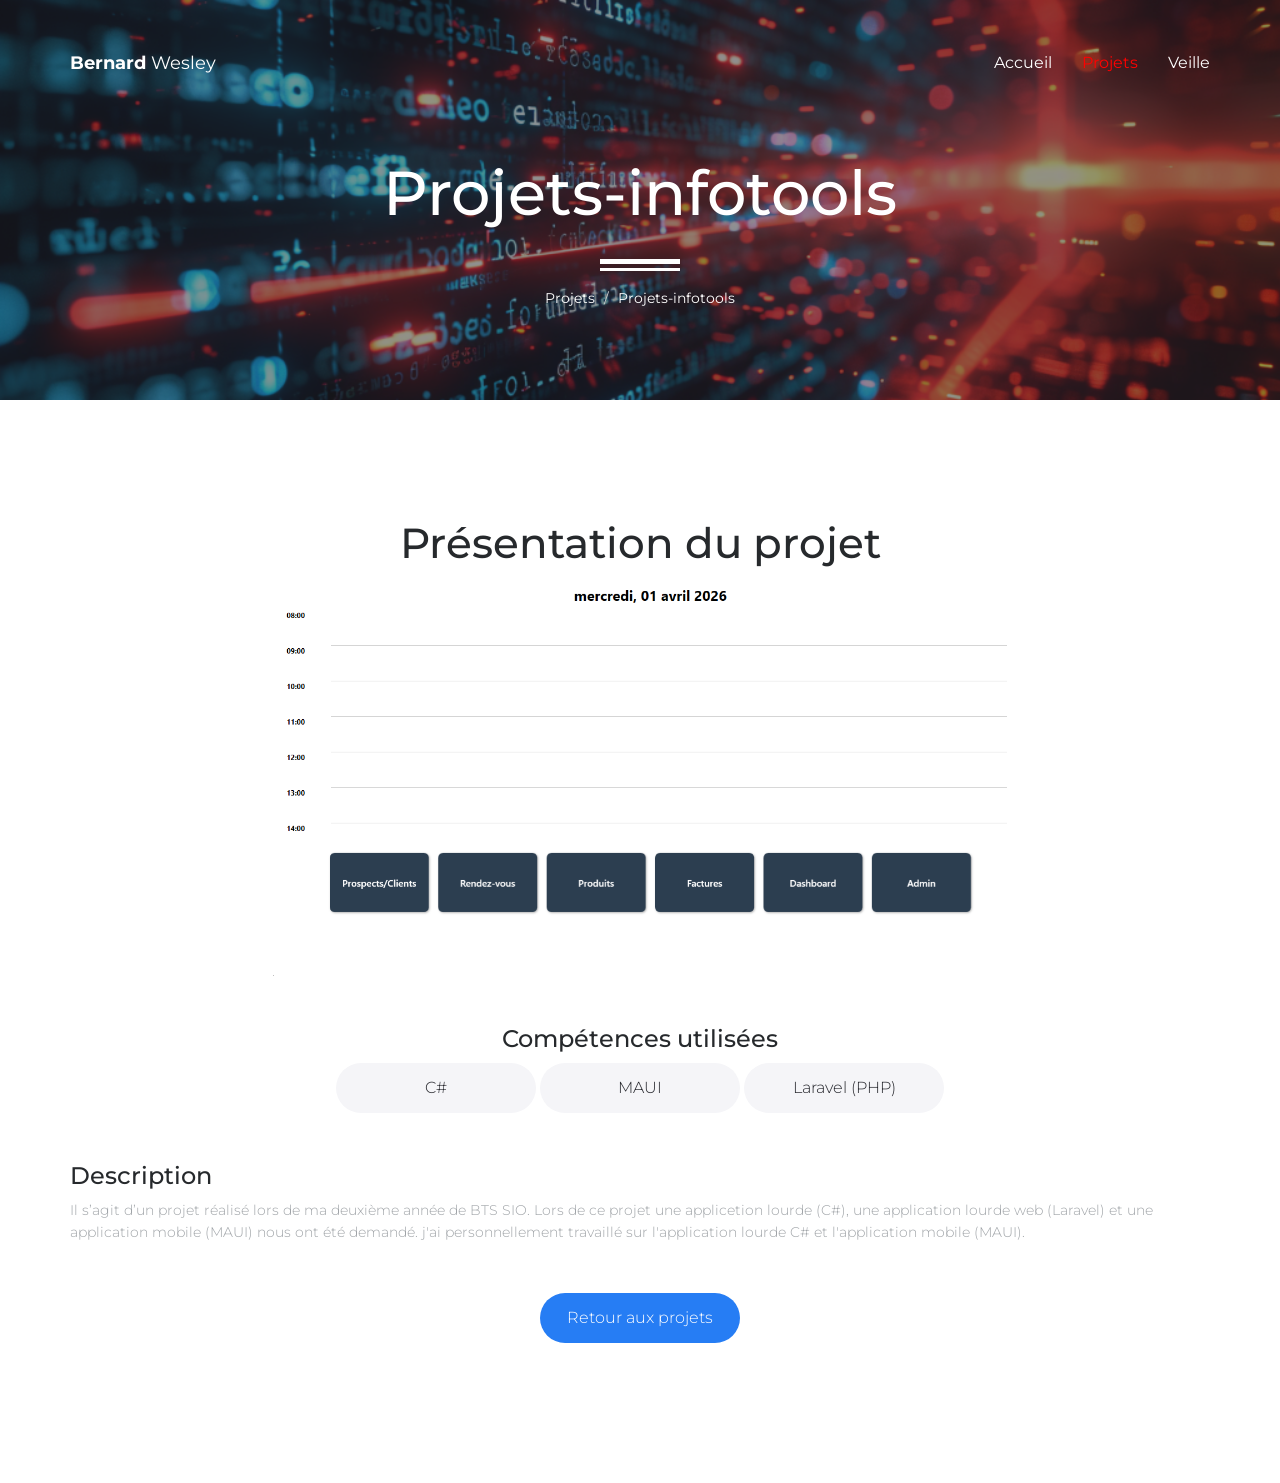
==== projet-infotools.html @ 06a6c870 "mise à jour du portfolio" ====
<!DOCTYPE html>
<html lang="en">
<head>

    <!-- Basic Page Needs
    ================================================== -->
    <meta http-equiv="Content-Type" content="text/html; charset=utf-8">
    <meta http-equiv="X-UA-Compatible" content="IE=edge">

    <title>Projets</title>

    <meta name="description" content="">
    <meta name="author" content="">
    <meta name="keywords" content="">

    <!-- Mobile Specific Metas
    ================================================== -->
    <meta name="viewport" content="width=device-width, minimum-scale=1.0, maximum-scale=1.0">
    <meta name="apple-mobile-web-app-capable" content="yes">

    <!-- Fonts -->
    <link href="https://fonts.googleapis.com/css?family=Montserrat:300,300i,400,600,700" rel="stylesheet">
    <link rel="stylesheet" href="http://cdnjs.cloudflare.com/ajax/libs/font-awesome/4.4.0/css/font-awesome.min.css">

    <!-- Favicon
    ================================================== -->
    <link rel="apple-touch-icon" sizes="180x180" href="assets/img/apple-touch-icon.png">
    <link rel="icon" type="image/png" sizes="16x16" href="assets/img/icon.png">

    <!-- Stylesheets
    ================================================== -->
    <!-- Bootstrap core CSS -->
    <link href="assets/css/bootstrap.min.css" rel="stylesheet">

    <!-- Custom styles for this template -->
    <link href="assets/css/style.css" rel="stylesheet">
    <link href="assets/css/responsive.css" rel="stylesheet">

    <!-- HTML5 shim and Respond.js IE8 support of HTML5 elements and media queries -->
    <!--[if lt IE 9]>
    <script src="https://oss.maxcdn.com/libs/html5shiv/3.7.0/html5shiv.js"></script>
    <script src="https://oss.maxcdn.com/libs/respond.js/1.4.2/respond.min.js"></script>
    <![endif]-->

</head>
<body>

    <header id="masthead" class="site-header site-header-white">
        <nav id="primary-navigation" class="site-navigation">
            <div class="container">

                <div class="navbar-header">
                   
                    <a href="index.html" class="site-title"><span>Bernard</span> Wesley</a>
                
                </div><!-- /.navbar-header -->

                <div class="collapse navbar-collapse" id="agency-navbar-collapse">

                    <ul class="nav navbar-nav navbar-right">

                        <li><a href="index.html">Accueil</a></li>
                        <li class="active"><a href="projets.html" data-toggle="dropdown">Projets</a></li>
                        <li><a href="veille.html">Veille</a></li>
                        
                    </ul>

                </div>

            </div>   
        </nav><!-- /.site-navigation -->
    </header><!-- /#mastheaed -->

    <div id="hero" class="hero overlay subpage-hero portfolio-hero">
        <div class="hero-content">
            <div class="hero-text">
                <h1>Projets-infotools</h1>
                <ol class="breadcrumb">
                  <li class="breadcrumb-item"><a href="projets.html">Projets</a></li>
                  <li class="breadcrumb-item active">Projets-infotools</li>
                </ol>
            </div><!-- /.hero-text -->
        </div><!-- /.hero-content -->
    </div><!-- /.hero -->

<!-- CONTENU -->
<main class="site-main">
    <section class="site-section">
        <div class="container">

            <!-- Titre -->
            <h2 class="text-center mb-50">Présentation du projet</h2>

            <!-- Image -->
            <div class="text-center">
                <img src="assets/img/infotools.png" class="img-fluid" style="max-height:400px;" alt="">
            </div>

            <!-- Compétences -->
            <div class="text-center mt-50">
                <h3>Compétences utilisées</h3>

                <span class="btn btn-gray">C#</span>
                <span class="btn btn-gray">MAUI</span>
                <span class="btn btn-gray">Laravel (PHP)</span>
            </div>

            <!-- Description -->
            <div class="mt-50">
                <h3>Description</h3>

                <p>
                    Il s’agit d’un projet réalisé lors de ma deuxième année de BTS SIO.
                    Lors de ce projet une applicetion lourde (C#), une application lourde web (Laravel) et une application mobile (MAUI) nous ont été demandé. 
                    j'ai personnellement travaillé sur l'application lourde C# et l'application mobile (MAUI).
                </p>

            </div>

            <!-- Bouton retour -->
            <div class="text-center mt-50">
                <a href="projets.html" class="btn btn-fill">Retour aux projets</a>
            </div>

        </div>
    </section>
</main>

</body>
</html>
---- assets/css/style.css ----
/*
 * Theme Name: 
 * Theme URI: 
 * Author: Milan Savov, Nikola Kostov
 * Author URI/Mail: milan.savov@gmail.com, nikolakostov1991@gmail.com
 * Version: 1.0
 * */

 /* TABLE OF CONTENT 
*
* - CUSTOM RESETS
    - Buttons
    - Forms
* - LAYOUT
* - HEADER 
    - Site Logo
    - Navigation
* - HERO (BANNER)
* - HOMEPAGE SECTIONS
    - Features 
    - Services
    - Map Feature 
    - Portfolio
    - Newsletter 
* - FOOTER
* - PAGES
    - PORTFOLIO
    - PORTFOLIO ITEM
    - BLOG
    - BLOG POST
    - CONTACT
*
*/


/* CUSTOM RESETS
================================================== */
a {
    transition: all 0.25s ease-in-out;
    -moz-transition: all 0.25s ease-in-out;
    -webkit-transition: all 0.25s ease-in-out;
    -o-transition: all 0.25s ease-in-out;
    -ms-transition: all 0.25s ease-in-out;
    cursor: pointer;
    color: #9fa3a7;
}

a:focus,
a:hover {
    color: #6fc754;
    outline: 0 none;
    text-decoration: none;
}

p {
    margin-bottom: 0;
    font-size: 14px;
    font-weight: 300;
    color: #9fa3a7;
    line-height: 22px;
}

h1 {
    font-size: 62px;
}

h2 {
    font-size: 42px;
}

h1,h2,h3,h4,h5 {
    color: #26292c;
}

p + p {
    margin-top: 40px;
}

/* Buttons */
.btn {
    line-height: 50px;
    min-width: 200px;
    font-size: 16px;
    font-weight: 300;
    border: 0;
    border-radius: 50px;
    color: #26272d;
    background-color: #fff;
    padding: 0;
    transition: color 0.25s ease-in-out, background-color 0.25s ease-in-out;
    -moz-transition: color 0.25s ease-in-out, background-color 0.25s ease-in-out;
    -webkit-transition: color 0.25s ease-in-out, background-color 0.25s ease-in-out;
    -o-transition: color 0.25s ease-in-out, background-color 0.25s ease-in-out;
    -ms-transition: color 0.25s ease-in-out, background-color 0.25s ease-in-out;
}

.btn-border {
    border: 1px solid #26272d;
}

.btn-fill {
    background-color: #267df4;
    color: #fff;
}

.btn-gray {
    background-color: #f5f5f8;
    color: #26272d;
}

.btn-green {
    background-color: #6fc754;
    color: #fff;  
}

.btn:hover,
button.btn:hover,
.btn:focus,
button.btn:focus {
    background-color: #26272d;
    color: #fff;
}

.btn-gray:hover,
.btn-gray:focus {
    background-color: #ff0000;
    color: #fff;    
}

/* 
 * Forms 
 */
/* Input fields */
.form-group {
    position: relative;
    margin: 0 auto;
    width: 100%;
}

.form-control {
    border-radius: 25px;
    height: 50px;
    padding: 15px 20px;
    border-color: #f5f5f8;
}

.form-control + .form-control {
    margin-top: 10px;
}

.form-control:focus {
    background-color: #f5f5f8;
    border-color: #f5f5f8;
    box-shadow: none;
    outline: none;
}

.form-group .btn {
    position: absolute;
    top: 5px;
    right: 5px;
    line-height: 40px;
    min-width: 60px;
    font-size: 16px;
    border-radius: 25px;
}

.form-control-comment {
    height: 100px;
    resize: none;
}

.search-form .form-group .form-control {
    padding-right: 80px;
}

/* ELEMENTS
================================================== */
/* Checkbox fields */
input[type=checkbox],
input[type=radio] {
    position: absolute;
    visibility: hidden;
    height: auto;
    margin-top: 0;
}

.checkbox {
    margin: 0;
} 

.checkbox + .checkbox,
.radio-btn + .radio-btn {
    margin-top: 15px;
}

.checkbox [type="checkbox"]:not(:checked) + label,
.checkbox [type="checkbox"]:checked + label {
    position: relative;
    padding-left: 30px;
    cursor: pointer;
}

.checkbox [type="checkbox"]:not(:checked) + label:before,
.checkbox [type="checkbox"]:checked + label:before {
    content: '';
    position: absolute;
    left:0; 
    width: 20px; 
    height: 20px;
    background-color: #fff;
    border: 1px solid #f5f5f8;
    border-radius: 3px;
    box-shadow: none;
    transition: border-color .2s;
    -webkit-transition: border-color .2s;
    -ms-transition: border-color .2s;
    -o-transition: border-color .2s;
    -ms-transition: border-color .2s;
}

.checkbox [type="checkbox"]:not(:checked) + label:after,
.checkbox [type="checkbox"]:checked + label:after {
    content: '\f00c';
    font-family: 'FontAwesome';
    position: absolute;
    top: 50%;
    left: 0;
    text-align: center;
    font-size: 15px;
    height: 20px;
    width: 20px;
    border-radius: 3px;
    color: #fff;
    background-color: #6fc754;
    transform: translateY(-50%);
    -webkit-transform: translateY(-50%);
    -ms-transform: translateY(-50%);
    -o-transform: translateY(-50%);
    -ms-transform: translateY(-50%);
      transition: opacity .2s;
    -webkit-transition: opacity .2s;
    -ms-transition: opacity .2s;
    -o-transition: opacity .2s;
    -ms-transition: opacity .2s;
}

.checkbox [type="checkbox"]:not(:checked) + label:after {
    opacity: 0;
}

.checkbox [type="checkbox"]:checked + label:after {
    opacity: 1;
}

.checkbox [type="checkbox"]:disabled:not(:checked) + label:before,
.checkbox [type="checkbox"]:disabled:checked + label:before {
    box-shadow: none;
    border-color: #bbb;
    background-color: #ddd;
}

.checkbox [type="checkbox"]:disabled:checked + label:after {
    color: #999;
}
.checkbox [type="checkbox"]:disabled + label {
    color: #aaa;
}

.checkbox [type="checkbox"]:checked:focus + label:before,
.checkbox [type="checkbox"]:not(:checked):focus + label:before {
    border: 1px dotted #6fc754;
}

.checkbox [type="checkbox"]:not(:checked) + label:hover:before,
.checkbox [type="checkbox"]:checked + label:hover:before {
    border: 1px solid #6fc754;
}

/* Radiobutton fields */
.radio-btn label {
    font-weight: 400;
}

.radio-btn [type="radio"]:not(:checked) + label,
.radio-btn [type="radio"]:checked + label {
    position: relative;
    padding-left: 30px;
    cursor: pointer;
    margin-bottom: 0;
}

.radio-btn [type="radio"]:not(:checked) + label:before,
.radio-btn [type="radio"]:checked + label:before {
    content: '';
    position: absolute;
    left:0; 
    top: 50%;
    width: 20px;
    height: 20px;
    background-color: #fff;
    border: 1px solid #f5f5f8;
    border-radius: 50px;
    box-shadow: none;
    transform: translateY(-50%);
    -webkit-transform: translateY(-50%);
    -ms-transform: translateY(-50%);
    -o-transform: translateY(-50%);
    -ms-transform: translateY(-50%);
    transition: border-color .2s;
    -webkit-transition: border-color .2s;
    -ms-transition: border-color .2s;
    -o-transition: border-color .2s;
    -ms-transition: border-color .2s;
}

.radio-btn [type="radio"]:not(:checked) + label:after,
.radio-btn [type="radio"]:checked + label:after {
    content: '';
    position: absolute;
    width: 12px;
    height: 12px;
    top: 50%;
    left: 4px;
    background-color: #6fc754;
    border-radius: 50px;
    transform: translateY(-50%);
    -webkit-transform: translateY(-50%);
    -ms-transform: translateY(-50%);
    -o-transform: translateY(-50%);
    -ms-transform: translateY(-50%);
    transition: opacity .2s;
    -webkit-transition: opacity .2s;
    -ms-transition: opacity .2s;
    -o-transition: opacity .2s;
    -ms-transition: opacity .2s;
}

.radio-btn [type="radio"]:not(:checked) + label:after {
    opacity: 0;
}
.radio-btn [type="radio"]:checked + label:after {
    opacity: 1;
}

.radio-btn [type="radio"]:disabled:not(:checked) + label:before,
.radio-btn [type="radio"]:disabled:checked + label:before {
    box-shadow: none;
    border-color: #bbb;
    background-color: #ddd;
}

.radio-btn [type="radio"]:disabled:checked + label:after {
    color: #999;
}

.radio-btn [type="radio"]:disabled + label {
    color: #aaa;
}

.radio-btn [type="radio"]:checked:focus + label:before,
.radio-btn [type="radio"]:not(:checked):focus + label:before {
    border: 1px dotted #6fc754;
}

.radio-btn [type="radio"]:checked + label:hover:before,
.radio-btn [type="radio"]:not(:checked) + label:hover:before {
    border: 1px solid #6fc754;
}

/* Selectpicker */
select {
    position: absolute !important;
    bottom: 0;
    left: 50%;
    display: block !important;
    width: .5px !important;
    height: 100% !important;
    padding: 0 !important;
    opacity: 0 !important;
    border: none;
}

.bootstrap-select .btn {
    border: 1px solid #26272d;
    border-radius: 10px;
}

.bootstrap-select span.pull-left {
    padding-left: 10px;
}

.bootstrap-select.btn-group .dropdown-menu.inner {
    position: static; *
    float: none;
    border: 0;
    padding: 0;
    margin: 0;
    border-radius: 0;
    -webkit-box-shadow: none;
    box-shadow: none;
}

.bootstrap-select.open .dropdown-menu {
    display: block;
    border: 1px solid #26272d; 
    border-radius: 10px;
}

.bootstrap-select.btn-group .dropdown-menu {
    padding: 5px 0;
    min-width: 100%;
    overflow: hidden;
    -webkit-box-sizing: border-box;
    -moz-box-sizing: border-box;
    box-sizing: border-box;
    z-index: 9999;
}

.bootstrap-select .dropdown-menu {
    display: none;
    visibility: visible;
    opacity: 1;
    padding: 0;
}

.bootstrap-select .bs-caret {
    float: right;
    padding-right: 10px;
}

.bootstrap-select .bs-caret .caret {
    border-top: 6px dashed;
    border-top: 6px solid\9;
    border-right: 6px solid transparent;
    border-left: 6px solid transparent;   
}

.bootstrap-select .selected {
    color: #6fc754;
}

.bootstrap-select .check-mark {
    display: none;
}

/*  Tabs  */
.tab-style {
    border-bottom: none;
}

.tab-style + .tab-content {
    padding: 15px;
    border: 1px solid #26272d;
    border-bottom-left-radius: 10px;
    border-bottom-right-radius: 10px;
    border-top-right-radius: 10px;
}

.nav-tabs.tab-style > li.active > a,
.nav-tabs.tab-style > li > a:hover {
    border: 1px solid #eb0000;
    background-color: #ff0000;
    color: #fff;
}

.nav-tabs.tab-style > li > a {
    position: relative;
    color: #26272d;
    margin-right: 0;
    border: 1px solid #26272d;
    border-top-left-radius: 10px;
    border-top-right-radius: 10px;
}

.nav-tabs.tab-style > li + li {
    margin-left: 10px;
}

/* Accordion */
.accordion.panel-group {
    margin-bottom: 0;
}

.accordion.panel-group .panel + .panel {
    margin-top: 0;
}

.accordion .panel {
    border: 0;
    box-shadow: none;
    border: 1px solid #26272d;
    border-bottom: 0;
    border-radius: 0;
}

.accordion .panel:first-child,
.accordion .panel:first-child .panel-heading a {
    border-top-right-radius:10px;
    border-top-left-radius:10px;
}

.accordion .panel:last-child {
    border-bottom-right-radius:10px;
    border-bottom-left-radius:10px;
    border-bottom: 1px solid #26272d;
}

.accordion .panel:last-child .panel-heading a.collapsed {
    border-bottom-right-radius:10px;
    border-bottom-left-radius:10px;
}

.accordion .collapsed {
    height: auto;
}

.accordion .panel-heading {
    background-color: transparent;
    padding: 0;
}

.accordion .panel-heading a {
    display: inline-block;
    position: relative;
    width: 100%;
    padding: 10px 40px 10px 15px;
}

.accordion .panel-heading a.collapsed {
    background-color: transparent;
    color: #26272d;
}

.accordion .panel-heading a.collapsed:hover,
.accordion.accordion-gray .panel-heading a.collapsed:hover,
.accordion .panel-heading a {
    background-color: #6fc754;   
    color: #fff; 
}

.accordion .panel-heading a.collapsed::after {
    content: "\f107";
}

.accordion .panel-heading a::after {
    font-family: "FontAwesome";
    content: "\f106";
    position: absolute;
    top: 50%;
    right: 15px;
    transform: translateY(-50%);
    -moz-transform: translateY(-50%);
    -o-transform: translateY(-50%);
    -ms-transform: translateY(-50%);
    -webkit-transform: translateY(-50%);
}

.panel-group .panel-heading+.panel-collapse>.list-group, 
.panel-group .panel-heading+.panel-collapse>.panel-body {
    border: none;
}

/* Pagination */
.pagination {
  margin: 0;
  vertical-align: middle;
}

.pagination > li > a {
  border: none;
  color: #292a2c;
  background-color: #f5f5f8;
  padding: 10px 15px;
  border-radius: 10px;
  font-size: 12px;
}

.pagination > li + li > a {
  margin-left: 5px;
}

.pagination > li > a:hover,
.pagination > li.active > a:hover {
  background-color: #ff0000;
  color: #fff;
}

.pagination > li:first-child > a {
  border-top-left-radius: 10px;
  border-bottom-left-radius: 10px;
}

.pagination > li:last-child > a {
  border-top-right-radius: 10px;
  border-bottom-right-radius: 10px;
}

.pagination > li.more > a {
  margin-left: 0;
  padding: 10px 5px;
  pointer-events: none;
  background-color: transparent;
}

.pagination > li.more + li > a {
  margin-left: 0;
}

/* LAYOUT
================================================== */
html, body {
    width: 100%;
    height: 100%;
    margin: 0;
    padding: 0;
    font-family: 'Montserrat', sans-serif;
    color: #26272d;
}

.img-res {
    display: block;
    width: 100vw;
    height: 100vh;
    max-width: 100%;
    max-height: 100%;
    object-fit: cover;
}

/* Background colors */
.gray-bg {
  background-color: #f5f5f8;
}

/* Margin and padding resets */
.mb-10 {margin-bottom: 10px;}
.mt-20 {margin-top: 20px;}
.mt-50 {margin-top: 50px;}

/* HEADER
================================================== */
.site-header {
    position: absolute;
    padding: 50px 0 0;
    background-color: transparent;
    width: 100%;
    z-index: 3;
}

/* Site-logo */
.site-title {
    font-size: 18px;
    line-height: 26px;
    color: #26272d;
}

.site-title:hover {
    color: #26272d;   
}

.site-title span {
    font-weight: 700;
}

.site-title a:hover {
    color: #fff;
}

/* Navigation */
.navbar-collapse {
    text-align: center;
}

.navbar-nav {
    float: none;
    display: inline-block;
}

.navbar-nav > li > a, 
.slicknav_nav > li > a {
    padding: 0;
    font-size: 16px;
    position: relative;
    color: #26272d;
    line-height: 26px;
}

.site-header-white .navbar-nav > li > a,
.site-header-white .site-title {
    color: #fff;
}

.navbar-nav > li > a i {
    margin-left: 5px;
}

.navbar-nav > li + li {
    margin-left: 30px;
}

.nav .open > a, 
.nav .open > a:focus, 
.nav .open > a:hover,
.navbar-nav > li > a:hover,
.navbar-nav > li > a:focus,
.navbar-nav > li.active > a,
.navbar-collapse li a:hover,
.dropdown.open > a, 
.site-header-white .dropdown.open > a,
.dropdown-menu a:hover, 
.dropdown:hover > a, 
.dropdown-menu>li>a:focus,
.dropdown-menu li a:hover,
.slicknav_nav > li.active a,
.slicknav_open .slicknav_arrow,
.slicknav_nav > li a:hover {
    background-color: transparent;
    color: #ff0000;
}

.navbar-toggle {
    border-color: #fff;
    margin: 0 15px 0 0;
    position: relative;
    top: -1px;
}

.navbar-toggle:hover,
.navbar-toggle[aria-expanded=true] {
    background-color: #fff;
    border-color: #000;
    cursor: pointer;
}

.navbar-toggle:hover .icon-bar,
.navbar-toggle[aria-expanded=true] .icon-bar {
    background-color: #000;
}

.navbar-toggle  .icon-bar {
    background-color: #fff;
}

.navbar-nav .dropdown-menu {
    display: block;
    opacity: 0;
    visibility: hidden;
    border-radius: 0;
    min-width: 130px;
    border: 0;
    border-top: 5px solid #6fc754;
    top: 140%;
    transition: all 0.4s;
    -moz-transition: all 0.4s;
    -webkit-transition: all 0.4s;
    -o-transition: all 0.4s;
    -ms-transition: all 0.4s;
}

.navbar-nav li a:hover + .dropdown-menu,
.navbar-nav .dropdown-menu:hover {
    opacity: 1;
    visibility: visible;
    top: 100%;
    transition-delay: 0s;
}

.dropdown-menu li a {
    padding: 5px 15px;
    position: relative;
    left: 0;
}

.dropdown-menu li a:hover {
    left: 15px;
}

/* HERO
================================================== */
.hero { 
    background: url("../img/apprendre-la-programmation-informatique-755x487.jpg") no-repeat center / cover; 
    height: 100%;
    width: 100%;
    display: table;
    position: relative;
}

.overlay:before {
  content: '';
  background-color: rgba(255,255,255,0.5);
  height: 100%;
  width: 100%;
  position: absolute;
  top: 0;
  left: 0;
  z-index: 0;
}

.hero-content {
    display: table-cell;
    vertical-align: middle;
    padding-top: 75px;
}

.hero-text {
    max-width: 890px;
    width: 100%;
    margin: 0 auto;
    padding: 0 15px;
    text-align: center;
}

.hero-text h1 {
    position: relative;
    margin: 0;
}

.hero-text p {
    position: relative;
    margin: 45px 0 30px;
    font-size: 20px;
    color: #26272d;
}

.hero-text .btn {
    position: relative;
    background-color: transparent;
}

.hero-text .btn:hover {
    background-color: #26272d;
    color: #fff;
}

.hero .breadcrumb {
    padding-top: 60px;
    margin-bottom: 0;
}

.hero .breadcrumb:before {
    content: '';
    display: block;
    position: absolute;
    left: 50%;
    bottom: 45px;
    height: 12px;
    width: 80px;
    border-top: 5px solid #fff;
    border-bottom: 3px solid #fff;
    transform: translateX(-50%);
    -moz-transform: translateX(-50%);
    -webkit-transform: translateX(-50%);
    -o-transform: translateX(-50%);
    -ms-transform: translateX(-50%);
}

.subpage-hero {
    height: 400px;
}

.subpage-hero.overlay:before {
    background-color: rgba(38,39,45,0.5);
}

.subpage-hero .hero-content,
.subpage-hero .hero-content h1,
.subpage-hero a  {
    color: #fff;
}

.subpage-hero a:hover {
    color: #ff0000;
}

.portfolio-hero {
    background: url(../img/Bts-informatique-1024x400.png) no-repeat center / cover;     
}

.blog-hero {
    background: url(../img/blog-hero.jpg) no-repeat center / cover;     
}

.contact-hero {
    background: url(../img/contact-hero.jpg) no-repeat center / cover;     
}

/* SITEMAIN
================================================== */
/* site-section */
.site-section {
   padding: 100px 0 140px;
}

.subheading-text {
    font-size: 20px;
    font-style: italic;
}

.heading-separator {
    position: relative;
    margin: 0;
    padding-bottom: 70px;
}

.heading-separator:after {
    content: "";
    position: absolute;
    bottom: 25px;
    left: 0;
    right: 0;
    height: 2px;
    width: 50px;
    margin: 0 auto;
    background-color: #267df4;
}

/* Section: Features */
.section-features h2 {
    padding-bottom: 40px;
    font-size: 30px;
}

.section-features img {
    position: absolute;
    right: 15px;
    height: 380px;
}

/* Section: Services */
.section-services .subheading-text {
    margin-bottom: 90px;
}

.section-services .col-md-3:nth-child(n+5) .service {
    margin-top: 60px;
}

.service {
    min-height: 250px;
}

.service-title {
    margin: 35px 0 25px;
    font-size: 13px;
    text-transform: uppercase;
}

.service-info {
    font-size: 13px; 
}

/* Section: Map Feature */
.section-map-feature {
    padding-top: 250px;
    background: #071021 url(../img/map.png) no-repeat top center / cover; 
}

.section-map-feature h2 {
    padding-bottom: 30px;
    margin: 0;
}

.section-map-feature h2,
.section-map-feature p {
    color: #fff;
}

.section-map-feature .btn {
    margin: 80px 0 215px;
}

.counter {
    margin-bottom: 30px;
    font-size: 40px;
    font-weight: 300;
    line-height: 1;
}

.counter-item h3 {
    margin: 0;
    font-size: 16px;
    color: #0960d7;
}

/* Section: Portfolio */
.portfolio-item {
    margin-top: 30px;
}

.portfolio-item {
    height: 270px;
    position: relative;
}

.portfolio-item:before {
    content: "";
    position: absolute;
    left: 0;
    top: 0;
    right: 100%;
    bottom: 0;
    background-color: #f5f5f8;
    transition: right 0.25s ease-in-out;
    -moz-transition: right 0.25s ease-in-out;
    -webkit-transition: right 0.25s ease-in-out;
    -o-transition: right 0.25s ease-in-out;
    -ms-transition: right 0.25s ease-in-out;
}

.portfolio-item:hover:before {
    right: 25%;
}

.portfolio-item-title,
.portfolio-item a {
    position: absolute;
    left: 0px;
    margin: 0;
    font-size: 16px;
    opacity: 0;
}

.portfolio-item-title {
    width: 150px; 
    top: 15px;  
    transition: left 0.25s ease-in-out, opacity 0.25s ease-in-out;
    -moz-transition: left 0.25s ease-in-out, opacity 0.25s ease-in-out;
    -webkit-transition: left 0.25s ease-in-out, opacity 0.25s ease-in-out;
    -o-transition: left 0.25s ease-in-out, opacity 0.25s ease-in-out;
    -ms-transition: left 0.25s ease-in-out, opacity 0.25s ease-in-out;
}

.portfolio-item:hover .portfolio-item-title {
    left: 15px;
    opacity: 1;
}

.portfolio-item a {
    bottom: 15px;
    color: #26272d;
    padding: 5px 12px;
    border: 1px solid #26272d;
    border-radius: 50px;
}

.portfolio-item:hover a {
    left: 55%;
    opacity: 1;
}

.portfolio-item a:hover {
    background-color: #26272d;
    color: #fff;
}

.portfolio-item a i {
    width: 16px;
    text-align: center;
}

/* Section: Newsletter */
.section-newsletter h2 {
    padding-bottom: 30px;
    margin: 0;
}

.newsletter-group {
    max-width: 550px;
}

.newsletter-group .form-control {
    padding-right: 125px;
}

.newsletter-group .btn {
    min-width: 120px;
}

/* FOOTER
================================================== */
.site-footer {
    background-color: #f5f5f8;
    padding-top: 95px;
}

.site-footer .site-title {
    display: inline-block;
    margin-bottom: 40px;
}

.site-footer h3 {
    font-size: 16px;
    text-transform: uppercase;
    margin:0 0 40px;
}

.site-footer > .container {
    padding-bottom: 170px;
}

.site-footer .list-unstyled li + li {
    margin-top: 20px;
}

.contact-links li {
    position: relative;
}

.contact-links li i {
    position: absolute;
    top: 50%;
    width: 20px;
    text-align: center;
    font-size: 18px;
    color: #8c8f94;
    transform: translateY(-50%);
    -moz-transform: translateY(-50%);
    -webkit-transform: translateY(-50%);
    -o-transform: translateY(-50%);
    -ms-transform: translateY(-50%);
}

.contact-links li a,
.contact-links li p {
    margin-left: 40px;
}

.list-unstyled {
    margin-bottom: 0;
}

.list-unstyled li a,
.list-unstyled li p {
    font-size: 16px;
    color: #8c8f94;
    font-weight: 300;
}

.list-unstyled li a:hover,
.list-unstyled li.active a {
    color: #ff0000;
}

/* Copyright */
.copyright {
    padding: 30px 0;
    border-top: 1px solid rgba(38, 41, 44, 0.05);
}

.social-links a {
    line-height: 36px;
    padding: 5px 15px;
    font-size: 18px;
    border: 1px solid;
    border-radius: 50px;
}

.social-links a:hover {
    color: #fff;
}

.social-links a i {
    width: 18px;
    text-align: center;
}

a.twitter-bg {
    color: #55acee;
    border-color: #55acee; 
}

a.twitter-bg:hover {
    background-color: #55acee;
}

a.facebook-bg {
  color: #3b5998;
  border-color: #3b5998;
}

a.facebook-bg:hover{
  background-color: #3b5998;
}

a.pinterest {
  color: #dd4b39;
  border-color: #dd4b39;
} 

a.pinterest:hover{
  background-color: #dd4b39;
} 

a.linkedin-bg {
  color: #007bb5;
  border-color: #007bb5;
}

a.linkedin-bg:hover {
  background-color: #007bb5;
}

.copyright .text-right {
    padding: 4px 0;
}

.copyright p {
    font-size: 9px;
    font-weight: 400;
    text-transform: uppercase;
    color: #26272d;
}

.copyright p + p {
    margin-top: 2px;
}

/* PAGES
================================================== */
.subpage-site-section {
    padding: 60px 0;
}

.breadcrumb {
    background-color: transparent;
    position: relative;
}

.breadcrumb .active {
    color: #fff;
}

/* 
 * Portfolio
 */
.portfolio-sorting li:nth-child(-n+3){
    margin-bottom: 5px;
}

.portfolio-sorting li a {
    line-height: 40px;
    min-width: 120px;
    font-size: 16px;
}

.portfolio-sorting li .active {
    background-color: #ff0000;
    color: #fff;  
    box-shadow: none;   
}

#grid {
    margin-top: 25px;
}

#grid .col-md-4 {
    display: none;
}

#loadMore {
    margin-top: 30px;
}

#loadMore.disabled {
    background-color: #eee;
    color: #000;
    opacity: 0;
}

/* 
 * Portfolio-item
 */
.project-img {
    height: 480px;
}

.project-img + .project-img  {
    margin-top: 20px;
}

.project-info h5 {
    font-size: 18px;
    text-transform: uppercase;
    margin: 0;
}

.project-description,
.project-date-category {
    margin: 30px 0 0;
}

.project-date-category p + p {
    margin-top: 10px;
}

.project-date-category p span {
    font-size: 14px;
    text-transform: uppercase; 
    color: #26272d;
    font-weight: 400;
}

.project-info .btn {
    margin-top: 25px;
    line-height: 40px;
    min-width: 120px;
}

.project-info .social-links {
    margin-top: 25px;
}

.section-related-projects {
    padding-top: 0;
}

/* 
 * Blog
 */
.blog-post + .blog-post {
    margin-top: 60px;
}

.blog-post img {
    height: 480px;
}

.post-content,
.post-content .text-right,
.post-meta {
    margin-top: 25px;
}

.blog-post .post-title {
    padding: 0;
    margin: 0;
    font-size: 18px;
    font-weight: 600;
    text-transform: uppercase;
}

.post-content p {
    margin: 25px 0 0;
}

.post-content .post-title a {
    color: #26292c;
}

.post-content a {
    color: #8c8f94;   
}

.post-content .read-more {
    position: relative;
    padding-right: 30px;
    text-transform: uppercase;
}

.post-content .read-more:after {
    content: '';
    display: block;
    background-color: #8c8f94;  
    width: 20px;
    height: 2px;
    position: absolute;
    right: 0;
    top: 8px;
    transition: background-color 0.25s ease-in-out;
    -moz-transition: background-color 0.25s ease-in-out;
    -webkit-transition: background-color 0.25s ease-in-out;
    -o-transition: background-color 0.25s ease-in-out;
    -ms-transition: background-color 0.25s ease-in-out;
}

.post-content .read-more:hover:after {
    background-color: #6fc754; 
}

.blog-post a:hover + .post-content .post-title a,
.post-content a:hover {
    color: #6fc754;
}

.post-meta {
    padding: 5px 0;
}

.post-meta span {
    padding: 6px 0;
}

.post-meta span + span {
    margin-left: 40px;
}

.post-meta span a {
    position: relative;
    padding: 6px 0 6px 40px;
}

.post-meta i,
.post-author img {
    position: absolute;
    left: 0;
    top: 0;
}

.post-author img {
    height: 30px;
    width: 30px;
}

.post-meta i {
    font-size: 30px;
}

.post-category i {
    top: 1px;
}

.section-blog .ui-pagination {
    margin-top: 60px;
}

/* 
 * Blog post
 */
/* Post Comments */
.post-comments {
    margin-top: 40px;
}

.post-comments h3,
.respond h3 {
    font-size: 16px;
    margin: 30px 0 15px;
    text-transform: uppercase;
}

.post-comment {
    padding-left: 70px;
    position: relative;
}

.post-comment + .post-comment,
.replied + .post-comment {
    margin-top: 30px;
}

.replied {
    margin: 20px 0 0 70px;
    padding-top: 20px;
    border-top: 1px solid rgba(38,41,44, 0.05)
}

.post-comment img {
    width: 70px;
    height: 70px;
    position: absolute;
    left: 0;
    top: 0;
}

.post-comment-content-details {
    background-color: #f5f5f8;
    padding: 10px 0 10px 20px;
}

.post-comment-content-details p {
    display: inline-block;
    color: #8c8f94;
}

.post-comment-content-details p + p {
    margin: 0 0 0 20px;
}

.post-comment-date i {
    margin-right: 5px;
    line-height: 18px;
}

.comment {
    padding: 15px 0 0 20px;
}

.comment + .comment {
    margin-top: 0px;
}

.comment-reply {
    margin-top: 5px;
}

/* Respond */
.respond .form-control + .btn {
    margin-top: 10px;
}

/* Sidebar */
.sidebar {
    padding-left: 30px;
}

.widget + .widget {
    margin-top: 60px;
}

.widget-title {
    font-size: 18px;
    margin: 0 0 30px;
    text-transform: uppercase;
    letter-spacing: 1px;   
}

.widget .list-unstyled a:hover {
    padding-left: 15px;
}

.widget .list-unstyled li + li {
    margin-top: 20px;
}

.widget-categories li a span {
    float: right;
}

.widget-tags .list-unstyled li + li {
    margin-top: 10px;
    padding-top: 10px;
    border-top: 1px solid rgba(38,41,44,0.05)
}

/* 
 * Contact
 */
/* Section: Contact-us */
.section-contact-us h2 {
    font-size: 18px;
    text-transform: uppercase;
    padding-bottom: 50px;
    letter-spacing: 1px;
}

.section-contact-us .form-group label,
.contact-info h3 {
    margin: 0 0 10px 20px;
    color: #26292c;
    font-size: 16px;
    font-weight: 300; 
}

.section-contact-us textarea {
    height: 130px;
}

.section-contact-us .btn {
    margin-top: 35px;
}

.contact-info {
    padding-left: 30px;
}

.contact-info h3 {
    margin-left: 0;
    color: #8c8f94;
}

.contact-info .list-unstyled li {
    font-size: 14px;
    font-weight: 300;
    color: #8c8f94;
}

.contact-info .list-unstyled + h3,
.contact-info a + h3 {
    margin-top: 30px;
}

.section-contact-us .row + .form-group,
.section-contact-us .form-group + .form-group {
    margin-top: 25px;
}

/* Section: map */
.section-map {
  height: 500px;
  width: 100%
}

.site-footer {
    display: flex;
    flex-direction: column;
}

.footer-bottom {
    margin-top: auto;
    text-align: center;
    padding: 20px 0;
    border-top: 1px solid rgba(38, 41, 44, 0.1);
    font-size: 12px;
    color: #8c8f94;
}

.row {
    display: flex;
    flex-wrap: wrap;
}

.veille-card {
    background-color: #f5f5f5;
    border: 1px solid #ddd;
    border-radius: 10px;

    padding: 15px;

    height: 100%;              /* clé */
    display: flex;
    flex-direction: column;
}

.veille-card p {
    flex-grow: 1;              /* pousse le bouton en bas */
}

.veille-card a {
    margin-top: 15px;
}

.site-section .row {
    margin-left: -15px;
    margin-right: -15px;
}

.site-section .col-md-4 {
    padding: 15px;
}

.portfolio-item {
    background-color: #f5f5f5; /* fond gris clair */
    border: 1px solid #ddd;   /* contour */
    border-radius: 10px;      /* coins arrondis */
    padding: 10px;
    transition: 0.2s ease;
}

/* petit effet propre au survol (optionnel mais léger) */
.portfolio-item:hover {
    transform: translateY(-3px);
    box-shadow: 0 4px 10px rgba(0,0,0,0.1);
}
---- assets/css/responsive.css ----
/*==========  Non-Mobile First Method  ==========*/

/* Large Devices, Wide Screens */
@media only screen and (max-width : 1199px) {
	/* CUSTOM RESETS */
	h1 {
		font-size: 52px;
	}

	/* HERO */
	.hero-text p {
		font-size: 18px;
		margin: 35px 0 25px;
	}

	/* SITEMAIN */
	/* Section: Map Feature */
	.section-map-feature {
	    padding-top: 200px;
	}

	.section-map-feature .btn {
		margin: 60px 0 165px;
	}
}

/* Medium Devices, Desktops */
@media only screen and (max-width : 991px) {
	/* CUSTOM RESETS */
	h1 {
		font-size: 42px;
	}

	h2 {
		font-size: 36px;
	}

	p + p {
		margin-top: 25px;
	}

	.accordion {
		margin-top: 30px;
	}

	/* Buttons */
	.btn {
		line-height: 40px;
		min-width: 170px;
	}

	/* HEADER */
	.site-header {
		padding-top: 40px;
	}

	/* HERO */
	.hero-content {
		padding-top: 65px;
	}

	.hero-text {
		max-width: 750px;
	}

	.hero-text p {
		font-size: 16px;
		margin: 25px 0 15px;
	}

	/* SITEMAIN */
	/* site-section */
	.site-section {
	   padding: 60px 0 100px;
	} 

	.heading-separator {
		padding-bottom: 50px
	}

	.heading-separator:after {
		bottom: 20px;
	}

	.subheading-text {
	    font-size: 18px;
	}

	/* Section: Features */
	.section-features h2 {
	    font-size: 26px;
	}

	/* Section: Services */
	.section-services .subheading-text {
	    margin-bottom: 60px;
	}

	.section-services .col-md-3:nth-child(n+3) .service {
	    margin-top: 30px;
	}

	.service-title {
		margin: 25px 0 10px;
	}

	/* Section: Map Feature */
	.section-map-feature {
	    padding-top: 150px;
	}

	.section-map-feature h2 {
		padding-bottom: 25px;
	}

	.section-map-feature .btn {
		margin: 45px 0 115px;
	}

	/* Section: Newsletter */
	.section-newsletter h2 {
		padding-bottom: 25px;
	}

	/* FOOTER */
	.site-footer {
		padding-top: 55px;
	}

	.site-footer > .container {
	    padding-bottom: 120px;
	}

	.site-footer h3,
	.site-footer .site-title {
		margin-bottom: 20px;
	}

	.site-footer .list-unstyled li + li {
		margin-top: 15px;
	}

	/* PAGES */
	/* 
	 * Portfolio-item
	 */
	.project-info h5 {
		margin-top: 25px;
	}

	/* 
	 * Blog
	 */
	/* Sidebar */
	.sidebar {
		margin-top: 40px;
		padding-left: 0;
	}
}

/* Small Devices, Tablets */
@media only screen and (max-width : 767px) {
	/* CUSTOM RESETS */
	h1 {
		font-size: 32px;
	}

	h2 {
		font-size: 28px;
	}

	p + p {
		margin-top: 15px;
	}

	/* Buttons */
	.btn {
		min-width: 140px;
		font-size: 14px;
	}
	
	/* Elements */
	/* Tabs */
	.nav-tabs > li {
		float: none;
	}

	.nav-tabs.tab-style > li + li {
		margin-left: 0;
	}

	.tab-style + .tab-content {
		border-top-right-radius: 0;
		border-top:0;
	}

	.nav-tabs.tab-style > li > a {
		margin: 1px 0;
	}

	.nav-tabs.tab-style > li:nth-child(-n+2) > a {
		border-bottom: 0;
	}

	.nav-tabs.tab-style > li:nth-child(n+2) > a {
		border-radius: 0;
	}

	/* Pagination */
	.pagination > li > a {
	    padding: 10px 10px;
	}

	/* HEADER */
	.site-header {
		padding-top: 20px;
	}
	
	.navbar-header .site-title {
		padding-left: 15px;
	}

	/* Navigation */
	.site-navigation {
		position: absolute;
	}

	.main-menu {
		display: none;
	}

	.slicknav_menu,
	.slicknav_item {
		position: relative;
		z-index: 9999;
	}

	.slicknav_btn {
		position: absolute;
		right: 0;
		margin: 0 15px 0 0;
		padding: 5px;
		z-index: 9999;
	}

	.act .slicknav_btn {
		height: 22px;
		position: fixed;
	}

	.slicknav_icon-bar {
		height: 2px;
		width: 22px;
		display: block;
		background-color: #26272d;
		-webkit-transition: all 0.3s;
		-moz-transition: all 0.3s;
		-ms-transition: all 0.3s;
		-o-transition: all 0.3s;
		transition: all 0.3s;
	}

	.slicknav_icon-bar + .slicknav_icon-bar {
		margin-top: 4px;
	}

	.site-header-white .slicknav_icon-bar {
		background-color: #fff;
	}

	.site-header-white  .act .slicknav_icon-bar {
		background-color: #26272d;
	}

	.act .slicknav_icon-bar:first-child, 
	.act .slicknav_icon-bar:last-child  { 
		position: absolute;
		top: 10px;
		height: 3px;
	}

	.act .slicknav_icon-bar:first-child {
		-webkit-transform: rotate(45deg);
		-moz-transform: rotate(45deg);
		-ms-transform: rotate(45deg);
		-o-transform: rotate(45deg);
		transform: rotate(45deg);
	}

	.act .slicknav_icon-bar:last-child  {
		-webkit-transform: rotate(-45deg);
		-moz-transform: rotate(-45deg);
		-ms-transform: rotate(-45deg);
		-o-transform: rotate(-45deg);
		transform: rotate(-45deg);
	}

	.act .slicknav_icon-bar:nth-child(2) {
		opacity: 0;
	}

	.act .slicknav_icon-bar + .slicknav_icon-bar  {
  		margin-top: 0px;
	}

	.slicknav_nav {
		background-color: #f5f5f8;
		padding-left: 0;
		list-style: none;
		position: fixed;
		left: 0;
		top: 0;
		z-index: 100;
		height: 100%;
		width: 100%;
		overflow-y: scroll;
		text-align: center;
	}

	.act .slicknav_nav {
		-webkit-transform: scale(1);
		transform: scale(1);
	}

	.slicknav_nav > li:first-child {
		margin-top: 70px;
	}

	.slicknav_nav > li:last-child {
		margin-bottom: 60px;
	}

	.slicknav_nav > li {
		padding: 5px 0;
		-webkit-transition: all 400ms 510ms;
		transition: all 400ms 510ms;
		opacity: 0;
	}

	.slicknav_nav > li {
		-webkit-transform: translateY(50%);
		      transform: translateY(50%);
	}

	.act .slicknav_nav > li {
		opacity: 1;
		-webkit-transform: translateX(0);
		      transform: translateX(0);
	}

	.slicknav_nav > li a {
		display: inline-block;
		color: #26272d;
		font-size: 14px;
	}

	.slicknav_arrow {
		position: absolute;
		right: -40px;
		bottom: 0;
		padding: 0 8px;
	}

	.slicknav_nav ul.dropdown-menu {
		display: none;
		position: relative;
		visibility: visible;
		opacity: 1;
	}

	.slicknav_nav .dropdown-menu {
		position: static;
		float: none;
		width: auto;
		margin-top: 0;
		background-color: transparent;
		border: 0;
		-webkit-box-shadow: none;
		box-shadow: none;
		transition: none;
		-moz-transition: none;
		-webkit-transition: none;
		-o-transition: none;
		-ms-transition: none;
		-webkit-transition-delay: 0s;
		transition-delay: 0s;
	}

	.slicknav_nav .dropdown-menu li {
		text-align: center;
		padding: 5px 0;
	}

	/* HERO */
	.hero-content {
		padding-top: 45px;
	}

	.hero-text p {
		font-size: 14px;
		margin: 20px 0 10px;
	}

	/* SITEMAIN */
	/* site-section */
	.site-section {
	   padding: 30px 0 60px;
	} 

	.subheading-text {
	    font-size: 16px;
	}

	/* Section: Features */
	.section-features h2 {
	    padding-bottom: 15px;
	    font-size: 22px;
	}

	.section-features img {
		position: relative;
	    height: 180px;
	}

	/* Section: Services */
	.section-services .subheading-text {
	    margin-bottom: 20px;
	}

	.section-services .col-md-3 .service {
	    margin-top: 20px;
	}

	.service-title {
		margin: 15px 0 5px;
	}

	/* Section: Map Feature */
	.section-map-feature {
	    padding-top: 100px;
	}

	.section-map-feature h2 {
		padding-bottom: 25px;
	}

	.section-map-feature .btn {
		margin: 30px 0 65px;
	}

	.counter {
		margin: 15px 0;
		font-size: 32px;
	}

	/* Section: Portfolio */
	.portfolio-item {
	    margin-top: 15px;
	}

	.section-portfolio .col-xs-6:nth-child(odd) {
		padding-right: 7.5px;
	}

	.section-portfolio .col-xs-6:nth-child(even) {
		padding-left: 7.5px;
	}

	.portfolio-item:hover a {
		left: 50%;
	}

	/* Section: Newsletter */
	.section-newsletter h2 {
		padding-bottom: 15px;
	}

	.newsletter-group .btn {
		min-width: 100px;
	}

	/* FOOTER */
	.site-footer {
		padding-top: 25px;
	}

	.site-footer > .container {
	    padding-bottom: 50px;
	}

	.site-footer h3,
	.site-footer .site-title {
		margin-bottom: 15px;
	}

	.site-footer .list-unstyled li + li {
		margin-top: 10px;
	}

	.site-footer > .container .col-xs-6:last-child h3 {
		margin-top: 15px;
	}

	/* Copyright */
	.copyright {
		padding: 15px 0;
	}
	
	/* PAGES */
	/* Portfolio */
	#grid {
		margin-top: 25px;
	}

	/* 
	 * Project item
	 */
	.project-img {
		height: 240px;
	}

	.project-img + .project-img {
		margin-top: 15px;
	}

	.project-info h5,
	.project-info .btn,
	.project-info .social-links {
		margin-top: 15px;
	}

	.project-description,
	.project-date-category {
		margin-top: 20px;
	}

	.project-date-category p + p {
		margin-top: 5px;
	}

	/* 
	 * Blog
	 */
	.blog-post + .blog-post,
	.section-blog .ui-pagination {
    	margin-top: 30px;
	}
	.blog-post img {
		height: 240px;
	}

	.post-content,
	.post-content .text-right,
	.post-meta,
	.post-content p {
	    margin-top: 15px;
	}

	.post-author img {
    	height: 30px;
	}

	.post-meta span {
		font-size: 12px;
	}

	.post-meta i {
	    font-size: 26px;
	}

	.post-meta span a {
		padding-left: 35px;
	}

	.post-meta span + span {
		margin-left: 10px;
	}

	.post-comment {
		padding-left: 50px;
	}

	.post-comment img {
		height: 65px;
		width: 50px;
	}

	.replied {
		margin-left: 50px;
	}

	/* Sidebar */
	.widget + .widget {
		margin-top: 30px;
	}

	.widget-title {
		margin-bottom: 15px;
	}

	.widget .list-unstyled li + li {
		margin-top: 10px;
	}

	.widget-tags .list-unstyled li + li {
		margin-top: 5px;
		padding-top: 5px
	}

	/* 
	 * Contact
	 */
	/* Section: Contact-us */
	.section-contact-us h2 {
		padding-bottom: 30px;
	}

	.contact-info {
		margin-top: 40px;
		padding-left: 0;
	}

	.section-contact-us .row .col-sm-7 .col-sm-6 + .col-sm-6 {
		margin-top: 25px;
	}

	.contact-info .list-unstyled + h3, 
	.contact-info a + h3 {
		margin: 15px 0 10px;
	}
}

/* Extra Small Devices, Phones */ 
@media only screen and (max-width : 479px) {
	/* SITEMAIN */

	.section-services .col-xs-6 {
		width: 100%;
	}

	.section-services .col-xs-6 .service{
		min-height: 100%;
	}

	/* Section: Portfolio */
	.section-portfolio .col-xs-6 {
		width: 100%;
	}

	.section-portfolio .col-xs-6:not(:first-child) .portfolio-item {
	    margin-top: 0;
	}

	.section-portfolio .col-xs-6:nth-child(odd),
	.section-portfolio .col-xs-6:nth-child(even) {
		padding: 0;
	}

	/* FOOTER */
	.site-footer .col-xs-6 {
		width: 100%;
	}

	.site-footer > .container .col-xs-6:nth-child(n+2) h3 {
		margin-top: 25px;
	}

	/* Copyright */
    .copyright .col-xs-8,
    .copyright .col-xs-4 {
    	width: 100%;
    	text-align: center;
    }

    .copyright .text-right {
    	text-align: center;
    	padding: 10px 0 0
    }
	/* PAGES */
    /* Project item */
    .section-related-projects .col-xs-6 {
		width: 100%;
	}

	.section-related-projects .portfolio-item {
	    margin-top: 0;
	}

	.section-related-projects .col-xs-6:nth-child(odd),
	.section-related-projects .col-xs-6:nth-child(even) {
		padding: 0;
	}

	/* Blog */
	.post-meta span {
		display: block;
	}

	.post-meta span + span {
		margin: 10px 0 0;
	}

	.post-comment-content-details p {
		display: block
	}

	.post-comment-content-details p + p {
		margin: 5px 0 0 0;
	}
}

/* Custom, iPhone Retina */ 
@media only screen and (max-width : 320px) {

}
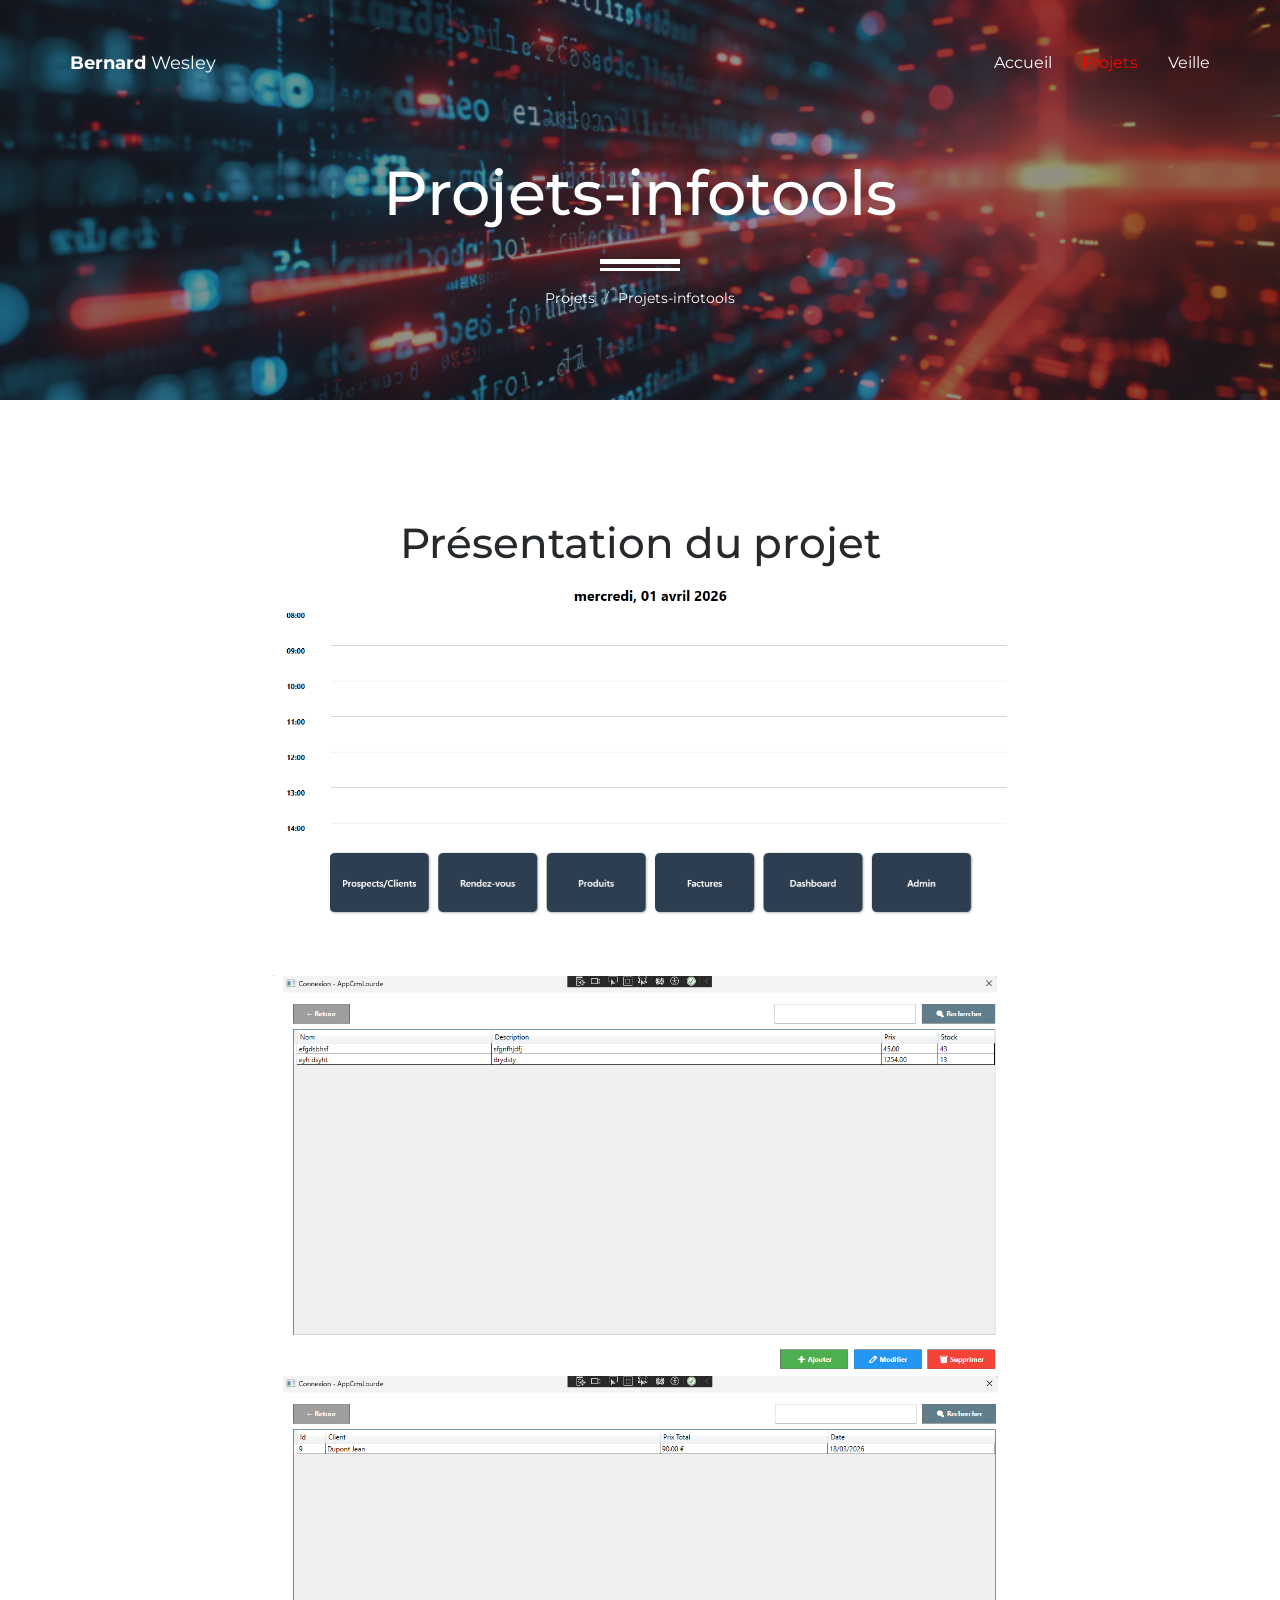
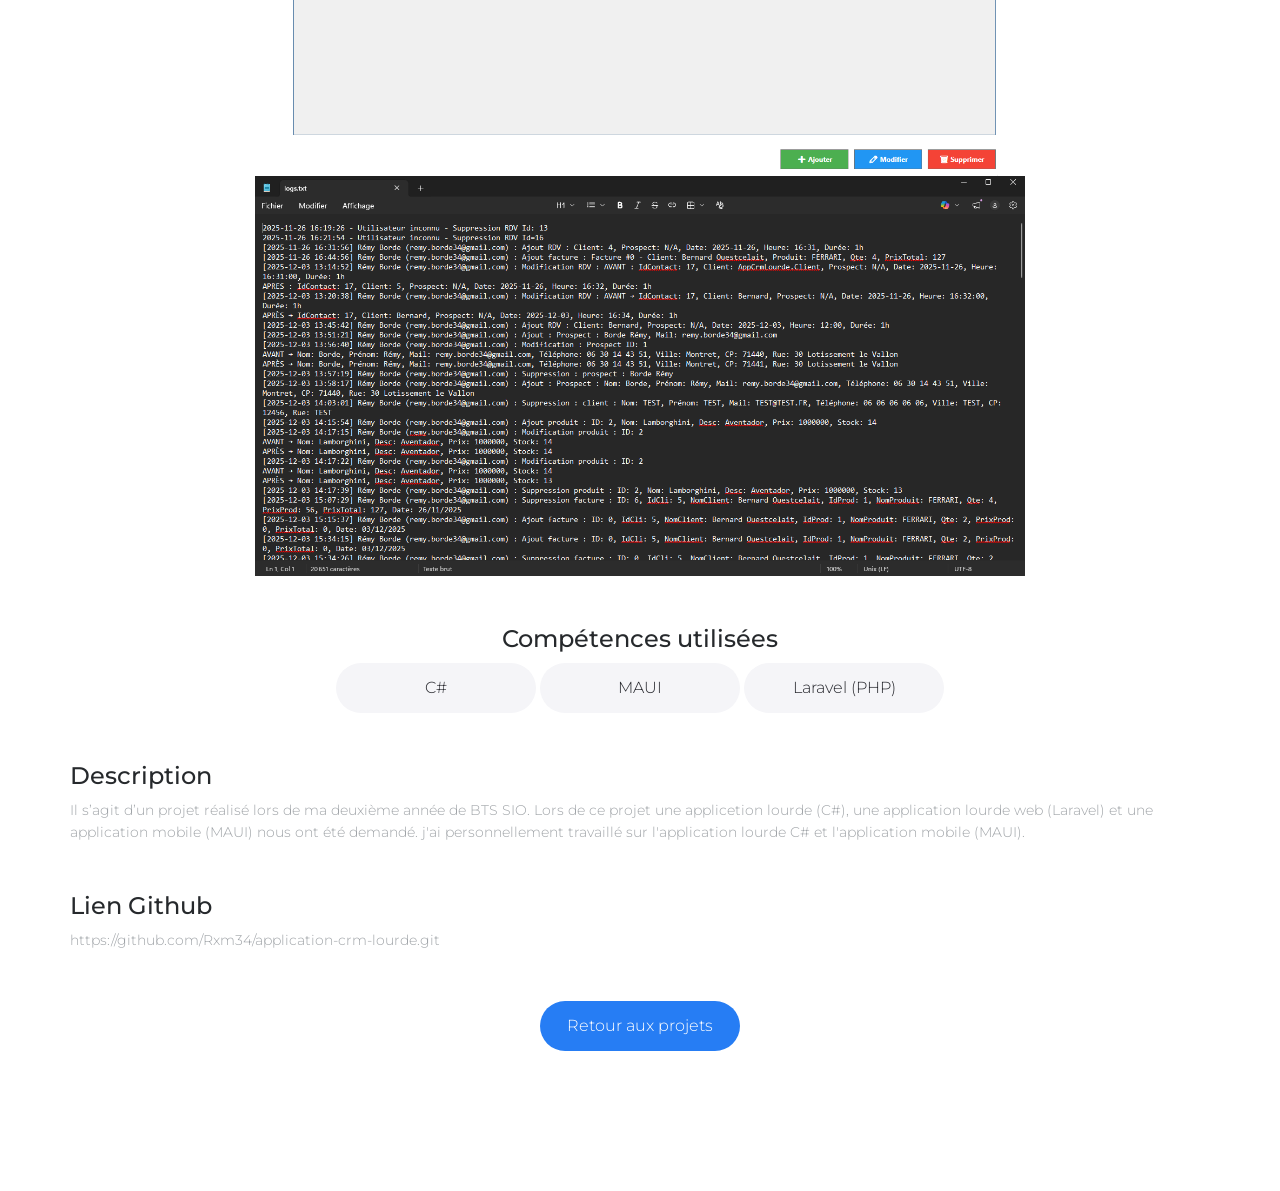
==== commit c08e73d5: "mise à jour du portfolio" ====
--- a/projet-infotools.html
+++ b/projet-infotools.html
@@ -95,6 +95,15 @@
             <div class="text-center">
                 <img src="assets/img/infotools.png" class="img-fluid" style="max-height:400px;" alt="">
             </div>
+            <div class="text-center">
+                <img src="assets/img/infotools2.png" class="img-fluid" style="max-height:400px;" alt="">
+            </div>
+            <div class="text-center">
+                <img src="assets/img/infotools3.png" class="img-fluid" style="max-height:400px;" alt="">
+            </div>
+            <div class="text-center">
+                <img src="assets/img/infotools4.png" class="img-fluid" style="max-height:400px;" alt="">
+            </div>
 
             <!-- Compétences -->
             <div class="text-center mt-50">
@@ -116,6 +125,15 @@
                 </p>
 
             </div>
+                        
+            <div class="mt-50">
+                <h3>Lien Github</h3>
+
+                <p>
+                    https://github.com/Rxm34/application-crm-lourde.git
+                </p>
+
+            </div>
 
             <!-- Bouton retour -->
             <div class="text-center mt-50">
